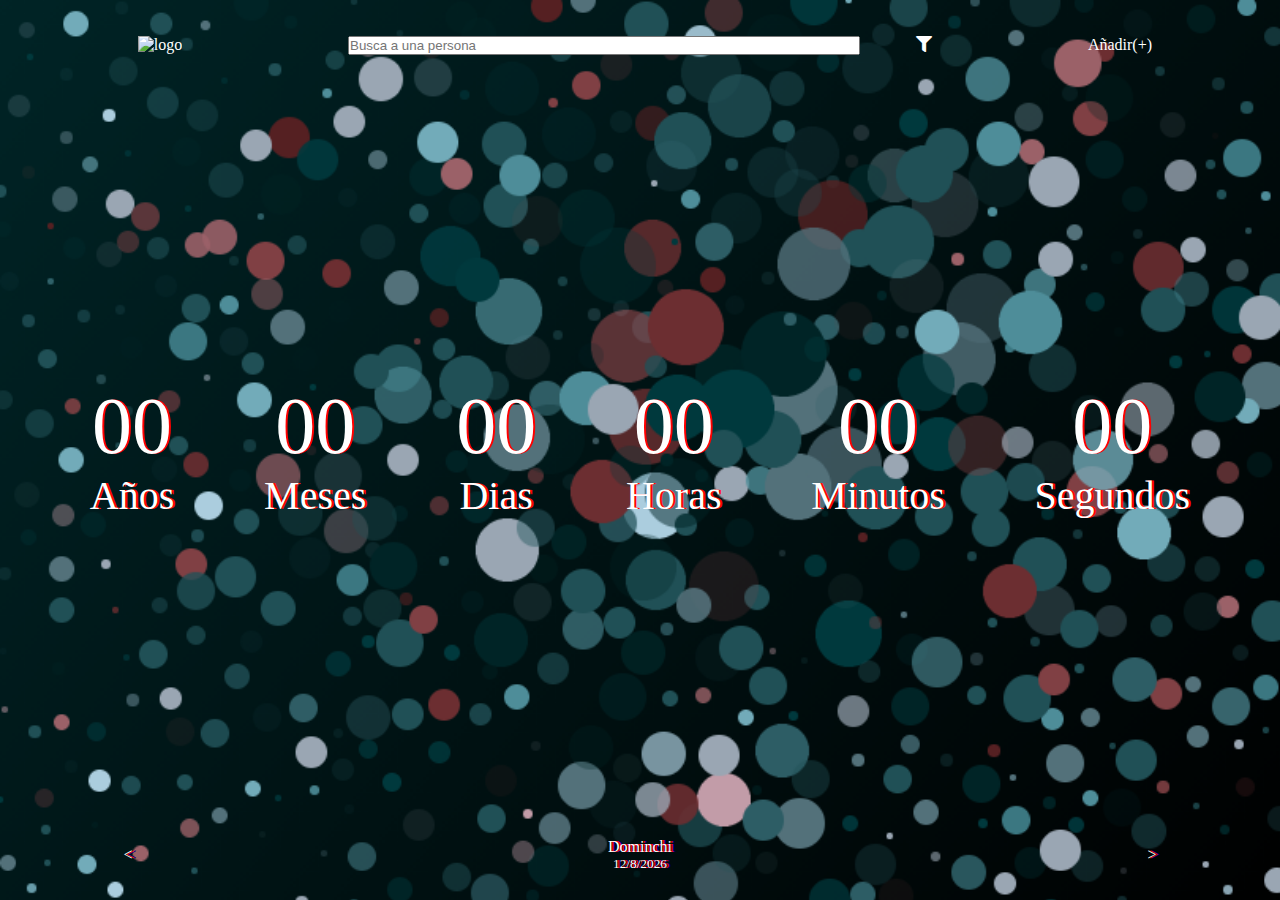
==== index.html @ b48a0b84 "Cambio de nombre indice" ====
<!DOCTYPE html>
<html lang="es">

<head>
    <meta charset="UTF-8" />
    <meta http-equiv="X-UA-Compatible" content="IE=edge" />
    <meta name="viewport" content="width=device-width, initial-scale=1.0" />
    <title>Cumples</title>
    <link rel="stylesheet" href="lib/fontawesome/css/all.css" />
    <link rel="stylesheet" href="css/estilo.css" />
    <script src="js/pquery.js"></script>
    <script defer src="js/clases.js"></script>
    <script defer src="js/main.js"></script>
</head>

<body>
    <header>
        <div class="logo centrar">
            <img alt="logo" />
        </div>

        <div class="search">
            <input class="buscador" id="buscador" type="search" list="personas" placeholder="Busca a una persona" />
            <div>
                <i id="filtros" class="fas fa-filter"></i>
                <div class="filters-form oculto">
                    <input name="filtro" value="baloteli" id="baloteli" type="checkbox" /><label for="baloteli">Baloteli</label><br />
                    <input name="filtro" value="marasecta" id="marasecta" type="checkbox" /><label for="marasecta">Marasecta</label>
                </div>
            </div>

            <datalist id="personas">
          <!-- Marasecta -->
          <option data-filter="marasecta">Juan</option>
          <option data-filter="marasecta">Adolfo</option>
          <option data-filter="marasecta">Dominchi</option>
          <option data-filter="marasecta">Bugallo</option>
          <option data-filter="marasecta">Roma</option>
          <!-- Baloteli -->
          <option data-filter="baloteli">Trabis</option>
          <option data-filter="baloteli">Wokero</option>
          <option data-filter="baloteli">zHaaldz</option>
          <option data-filter="baloteli">Byraa</option>
          <option data-filter="baloteli">Cesx</option>
        </datalist>
        </div>

        <div class="otros centrar">
            <span> Añadir(+)</span>
        </div>
    </header>
    <main class="cron">
        <div class="cron-elem" id="anho">
            <span class="cron-time">00</span>
            <small class="cron-label">Años</small>
        </div>
        <div class="cron-elem" id="mes">
            <span class="cron-time">00</span>
            <small class="cron-label">Meses</small>
        </div>
        <div class="cron-elem" id="dia">
            <span class="cron-time">00</span>
            <small class="cron-label">Dias</small>
        </div>
        <div class="cron-elem" id="hora">
            <span class="cron-time">00</span>
            <small class="cron-label">Horas</small>
        </div>
        <div class="cron-elem" id="minuto">
            <span class="cron-time">00</span>
            <small class="cron-label">Minutos</small>
        </div>
        <div class="cron-elem" id="segundo">
            <span class="cron-time">00</span>
            <small class="cron-label">Segundos</small>
        </div>
    </main>

    <footer>
        <div class="flecha centrar" id="lst">
            <span>&lt;</span>
        </div>

        <div class="datos">
            <span id="nombre"></span>
            <small id="proximoCumple"></small>
        </div>

        <div class="flecha centrar" id="nxt">
            <span>&gt;</span>
        </div>
    </footer>



    <!--
        <script src="https://ajax.googleapis.com/ajax/libs/jquery/2.1.1/jquery.min.js"></script>
        <script src="https://cdn.rawgit.com/harvesthq/chosen/gh-pages/chosen.jquery.min.js"></script>
        <link href="https://cdn.rawgit.com/harvesthq/chosen/gh-pages/chosen.min.css" rel="stylesheet" />

        <form action="http://httpbin.org/post" method="post">
            <select data-placeholder="Begin typing a name to filter..." multiple class="chosen-select" name="test">
        <option value=""></option>
        <option>American Black Bear</option>
        <option>Asiatic Black Bear</option>
        <option>Brown Bear</option>
        <option>Giant Panda</option>
        <option>Sloth Bear</option>
        <option>Sun Bear</option>
        <option>Polar Bear</option>
        <option>Spectacled Bear</option>
    </select>
            <input type="submit">
        </form>


        <script>
            $(".chosen-select").chosen({
                no_results_text: "Oops, nothing found!"
            })
        </script>
    -->
</body>

</html>
---- css/estilo.css ----
/*Generales*/
    
    * {
        padding: 0;
        margin: 0;
    }
    
    body {
        color: white;
        background: url(../img/fondo.png) no-repeat;
        background-size: cover;
    }
    
    .centrar {
        display: flex;
        align-items: center;
        justify-content: center;
        text-align: center;
        flex-basis: 1;
    }
    
    .full {
        width: 100%;
        height: 100%;
    }
    
    .oculto {
        visibility: hidden;
    }
    /*Propios*/
    
    main {
        min-height: 80vh;
    }
    
    header {
        height: 10vh;
        width: 100vw;
        display: grid;
        align-items: center;
        justify-content: center;
        grid-template-columns: 2fr 4fr 2fr;
    }
    
    footer {
        display: flex;
        align-items: center;
        justify-content: center;
        text-align: center;
        text-shadow: 2px 0 0 red, 4px 0 0 darkblue;
        height: 10vh;
    }
    
    .cron {
        display: flex;
        justify-content: space-evenly;
        align-items: center;
        flex-wrap: wrap;
    }
    
    .cron-elem {
        display: flex;
        flex-direction: column;
        align-items: center;
        justify-items: center;
    }
    
    .cron-time {
        font-size: 80px;
        text-shadow: 2px 0 0 red;
    }
    
    .cron-label {
        font-size: 40px;
        text-shadow: 2px 0 0 red;
    }
    
    .search {
        display: flex;
        align-items: center;
        justify-content: space-around;
    }
    
    .buscador {
        width: 80%;
    }
    
    .flecha {
        width: 20vw;
        height: 100%;
        transition: background-color 1s;
    }
    
    .flecha:hover {
        background-color: rgb(255, 255, 255, 0.2);
    }
    
    .datos {
        display: flex;
        flex-direction: column;
        align-items: center;
        justify-content: center;
        width: 60vw;
    }
    
    .filters-form {
        display: block;
        width: 200px;
        height: 200px;
        background-color: white;
        position: absolute;
        color: black;
    }
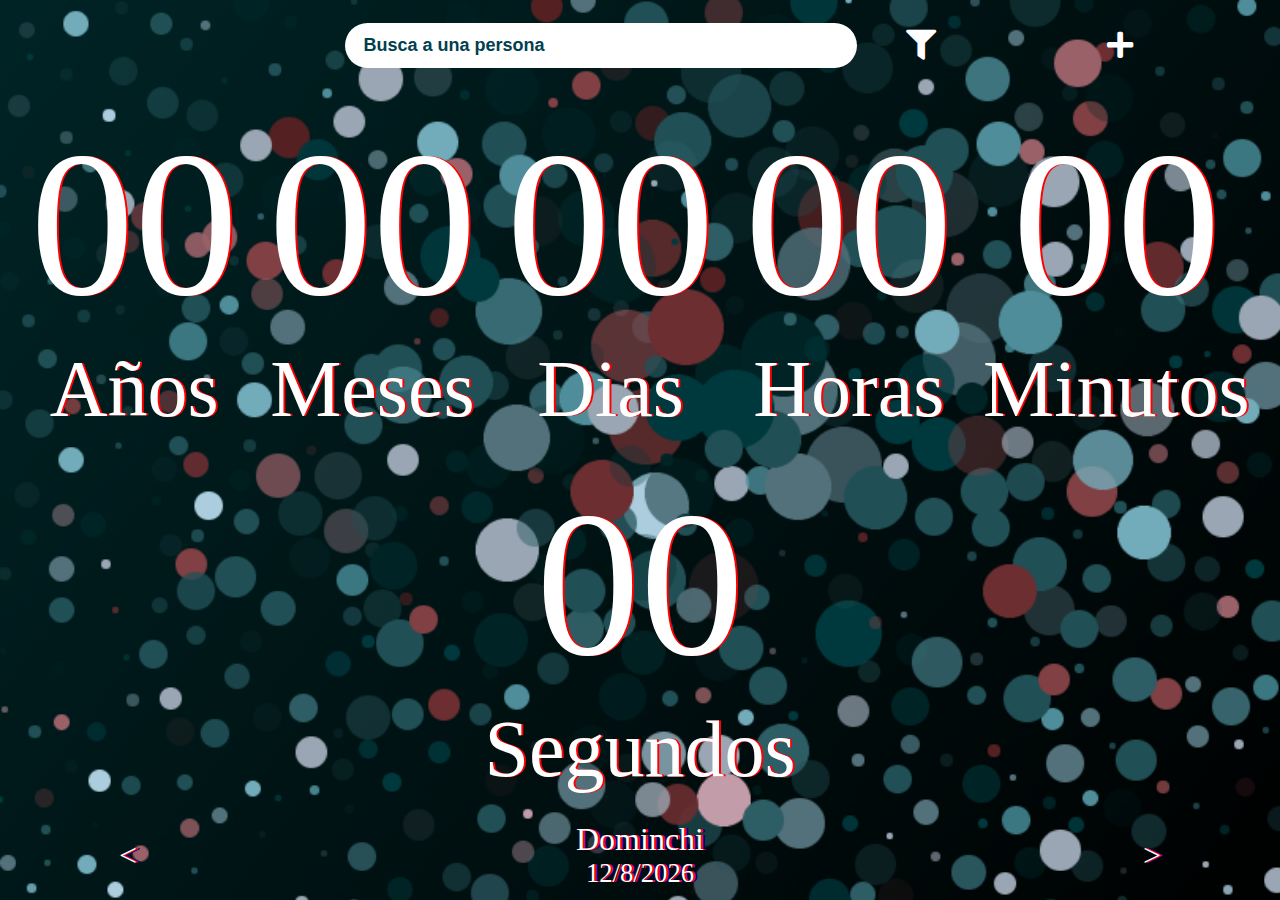
==== commit d0939ef6: "Mejoras css y js" ====
--- a/index.html
+++ b/index.html
@@ -5,7 +5,7 @@
     <meta charset="UTF-8" />
     <meta http-equiv="X-UA-Compatible" content="IE=edge" />
     <meta name="viewport" content="width=device-width, initial-scale=1.0" />
-    <title>Cumples</title>
+    <title>CronoCumple</title>
     <link rel="stylesheet" href="lib/fontawesome/css/all.css" />
     <link rel="stylesheet" href="css/estilo.css" />
     <script src="js/pquery.js"></script>
@@ -16,7 +16,8 @@
 <body>
     <header>
         <div class="logo centrar">
-            <img alt="logo" />
+            <!--<img alt="logo" />
+            <h1>CronoCumple</h1>-->
         </div>
 
         <div class="search">
@@ -31,22 +32,22 @@
 
             <datalist id="personas">
           <!-- Marasecta -->
-          <option data-filter="marasecta">Juan</option>
-          <option data-filter="marasecta">Adolfo</option>
-          <option data-filter="marasecta">Dominchi</option>
-          <option data-filter="marasecta">Bugallo</option>
-          <option data-filter="marasecta">Roma</option>
-          <!-- Baloteli -->
-          <option data-filter="baloteli">Trabis</option>
-          <option data-filter="baloteli">Wokero</option>
-          <option data-filter="baloteli">zHaaldz</option>
-          <option data-filter="baloteli">Byraa</option>
-          <option data-filter="baloteli">Cesx</option>
-        </datalist>
+            <option data-filter="marasecta">Juan</option>
+            <option data-filter="marasecta">Adolfo</option>
+            <option data-filter="marasecta">Dominchi</option>
+            <option data-filter="marasecta">Bugallo</option>
+            <option data-filter="marasecta">Roma</option>
+            <!-- Baloteli -->
+            <option data-filter="baloteli">Trabis</option>
+            <option data-filter="baloteli">Wokero</option>
+            <option data-filter="baloteli">zHaaldz</option>
+            <option data-filter="baloteli">Byraa</option>
+            <option data-filter="baloteli">Cesx</option>
+            </datalist>
         </div>
 
         <div class="otros centrar">
-            <span> Añadir(+)</span>
+            <i id="nuevo" class="fas fa-plus"></i>
         </div>
     </header>
     <main class="cron">
@@ -92,8 +93,32 @@
     </footer>
 
 
+    <div id="modal" class="modal oculto">
+        <div class="modal-content">
 
-    <!--
+            <div class="modal-header centrar">
+                <h1>Nueva persona</h1>
+                <span class="close">x</span>
+            </div>
+
+            <div class="modal-body">
+                <hr>
+                <label>Nombre</label><br>
+                <input type="text"><br>
+                <label>Cumple</label><br>
+                <input type="date"><br>
+                <label>Tags</label><br>
+                <input type="text"><br>
+            </div>
+            <div class="modal-footer">
+                <button class="btn btn-cancelar">Cancelar</button>
+                <button class="btn btn-enviar">Crear</button>
+            </div>
+        </div>
+
+
+
+        <!--
         <script src="https://ajax.googleapis.com/ajax/libs/jquery/2.1.1/jquery.min.js"></script>
         <script src="https://cdn.rawgit.com/harvesthq/chosen/gh-pages/chosen.jquery.min.js"></script>
         <link href="https://cdn.rawgit.com/harvesthq/chosen/gh-pages/chosen.min.css" rel="stylesheet" />
@@ -123,3 +148,5 @@
 </body>
 
 </html>
+
+</html>--- a/css/estilo.css
+++ b/css/estilo.css
@@ -1,113 +1,137 @@
-    /*Generales*/
-    
-    * {
-        padding: 0;
-        margin: 0;
-    }
-    
-    body {
-        color: white;
-        background: url(../img/fondo.png) no-repeat;
-        background-size: cover;
-    }
-    
-    .centrar {
-        display: flex;
-        align-items: center;
-        justify-content: center;
-        text-align: center;
-        flex-basis: 1;
-    }
-    
-    .full {
-        width: 100%;
-        height: 100%;
-    }
-    
-    .oculto {
-        visibility: hidden;
-    }
-    /*Propios*/
-    
-    main {
-        min-height: 80vh;
-    }
-    
-    header {
-        height: 10vh;
-        width: 100vw;
-        display: grid;
-        align-items: center;
-        justify-content: center;
-        grid-template-columns: 2fr 4fr 2fr;
-    }
-    
-    footer {
-        display: flex;
-        align-items: center;
-        justify-content: center;
-        text-align: center;
-        text-shadow: 2px 0 0 red, 4px 0 0 darkblue;
-        height: 10vh;
-    }
-    
-    .cron {
-        display: flex;
-        justify-content: space-evenly;
-        align-items: center;
-        flex-wrap: wrap;
-    }
-    
-    .cron-elem {
-        display: flex;
-        flex-direction: column;
-        align-items: center;
-        justify-items: center;
-    }
-    
-    .cron-time {
-        font-size: 80px;
-        text-shadow: 2px 0 0 red;
-    }
-    
-    .cron-label {
-        font-size: 40px;
-        text-shadow: 2px 0 0 red;
-    }
-    
-    .search {
-        display: flex;
-        align-items: center;
-        justify-content: space-around;
-    }
-    
-    .buscador {
-        width: 80%;
-    }
-    
-    .flecha {
-        width: 20vw;
-        height: 100%;
-        transition: background-color 1s;
-    }
-    
-    .flecha:hover {
-        background-color: rgb(255, 255, 255, 0.2);
-    }
-    
-    .datos {
-        display: flex;
-        flex-direction: column;
-        align-items: center;
-        justify-content: center;
-        width: 60vw;
-    }
-    
-    .filters-form {
-        display: block;
-        width: 200px;
-        height: 200px;
-        background-color: white;
-        position: absolute;
-        color: black;
-    }+  @import url(general.css);
+  /*Propios*/
+  
+  main {
+      min-height: 80vh;
+  }
+  
+  header {
+      height: 10vh;
+      width: 100vw;
+      display: grid;
+      align-items: center;
+      justify-content: center;
+      grid-template-columns: 2fr 4fr 2fr;
+  }
+  
+  footer {
+      display: flex;
+      align-items: center;
+      justify-content: center;
+      text-align: center;
+      text-shadow: 2px 0 0 var(--sombra-ppal), 4px 0 0 var(--sombra-scnd);
+      height: 10vh;
+      font-size: 2rem;
+  }
+  
+  .cron {
+      display: flex;
+      justify-content: space-evenly;
+      align-items: center;
+      flex-wrap: wrap;
+  }
+  
+  .cron-elem {
+      display: flex;
+      flex-direction: column;
+      align-items: center;
+      justify-items: center;
+  }
+  
+  .cron-time {
+      font-size: 13rem;
+      text-shadow: 2px 0 0 var(--sombra-ppal);
+  }
+  
+  .cron-label {
+      font-size: 5rem;
+      text-shadow: 2px 0 0 var(--sombra-ppal);
+  }
+  
+  .search {
+      display: flex;
+      align-items: center;
+      justify-content: space-around;
+  }
+  
+  .buscador {
+      width: 80%;
+      height: 5vh;
+      border: none;
+      border-radius: 30px;
+      padding-left: 19px;
+      font-size: large;
+      font-weight: bold;
+      color: var(--color-azul-oscuro);
+      background-color: var(--color-blanco);
+  }
+  
+  .buscador::placeholder {
+      color: var(--color-azul-oscuro);
+  }
+  
+  .flecha {
+      width: 20vw;
+      height: 100%;
+      transition: background-color 1s;
+  }
+  
+  .flecha:hover {
+      background-color: rgb(255, 255, 255, 0.2);
+  }
+  
+  .datos {
+      display: flex;
+      flex-direction: column;
+      align-items: center;
+      justify-content: center;
+      width: 60vw;
+  }
+  
+  .filters-form {
+      display: block;
+      width: 200px;
+      height: 200px;
+      background-color: rgb(255, 255, 255, 0.8);
+      position: absolute;
+      color: black;
+      margin: 1px solid black;
+      box-shadow: 2px 0px 5px black;
+  }
+  
+  .modal {
+      display: flex;
+      align-items: center;
+      justify-content: center;
+      position: absolute;
+      top: 0;
+      left: 0;
+      width: 100%;
+      height: 100%;
+      background-color: rgb(0, 0, 0, 0.7);
+  }
+  
+  .modal-content {
+      display: grid;
+      grid-template-columns: 40vw;
+      grid-template-rows: 10vh 30vh 10vh;
+      color: var(--color-negro);
+      background-color: var(--color-blanco);
+      border-radius: 1vw;
+  }
+  
+  .close {
+      position: fixed;
+      color: var(--color-gris);
+      right: 31vw;
+  }
+  
+  .modal-footer {
+      display: flex;
+      align-items: center;
+      justify-content: flex-end;
+  }
+  
+  .modal-footer button {
+      margin-right: 10px;
+  }